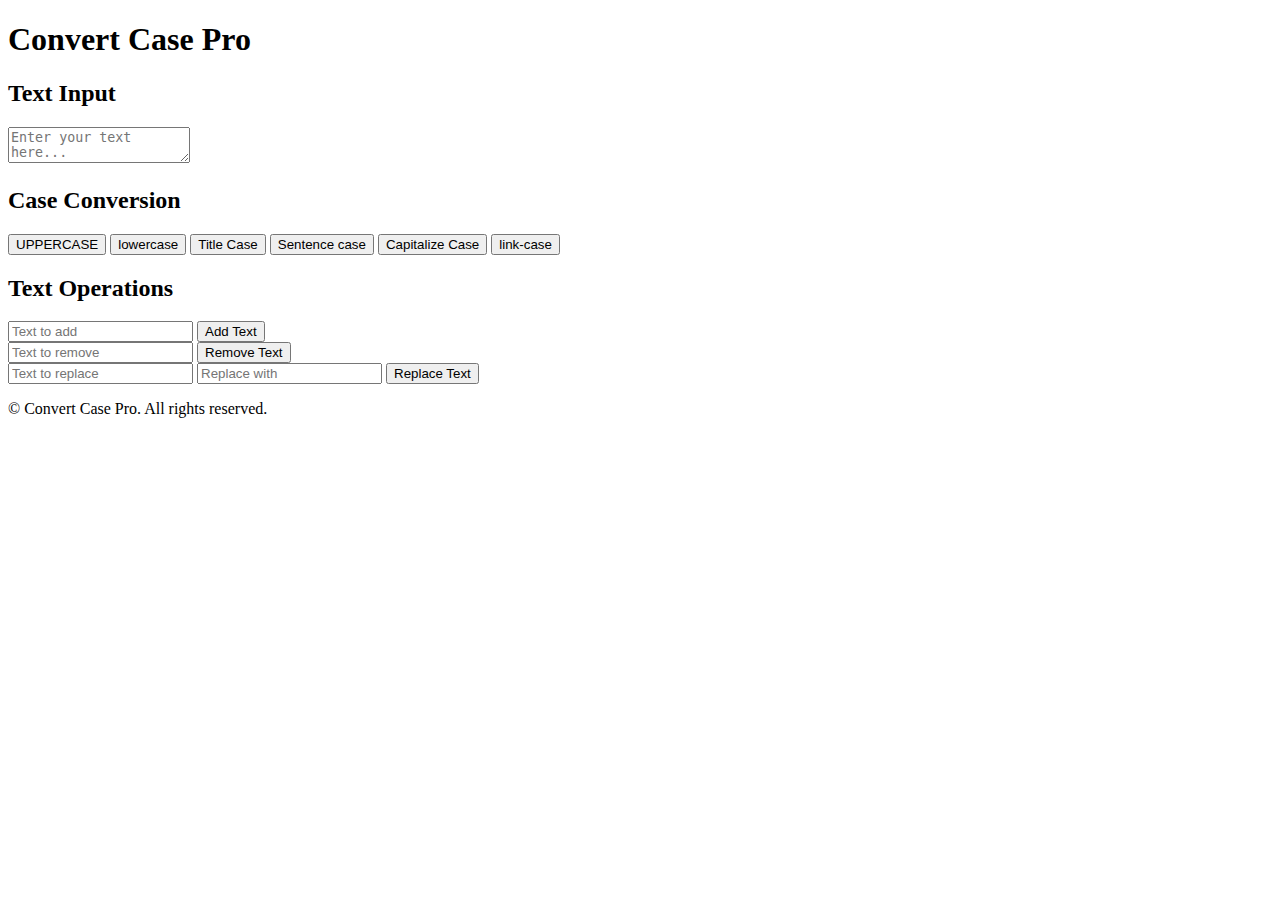
==== case/index.html @ 87bb0858 "Create index.html" ====
<!DOCTYPE html>
<html lang="en">
<head>
    <meta charset="UTF-8">
    <meta name="viewport" content="width=device-width, initial-scale=1.0">
    <title>Convert Case Pro</title>
    <link rel="stylesheet" href="styles.css">
</head>
<body>
    <header>
        <div class="container">
            <h1>Convert Case Pro</h1>
        </div>
    </header>

    <main class="container">
        <div class="card">
            <div class="card-header">
                <h2>Text Input</h2>
            </div>
            <div class="card-content">
                <textarea id="inputText" placeholder="Enter your text here..."></textarea>
                <div id="textInfo" class="text-info"></div>
            </div>
        </div>

        <div class="card">
            <div class="card-header">
                <h2>Case Conversion</h2>
            </div>
            <div class="card-content">
                <div class="button-grid">
                    <button onclick="convertCase('upper')">UPPERCASE</button>
                    <button onclick="convertCase('lower')">lowercase</button>
                    <button onclick="convertCase('title')">Title Case</button>
                    <button onclick="convertCase('sentence')">Sentence case</button>
                    <button onclick="convertCase('capitalize')">Capitalize Case</button>
                    <button onclick="convertCase('link')">link-case</button>
                </div>
            </div>
        </div>

        <div class="card">
            <div class="card-header">
                <h2>Text Operations</h2>
            </div>
            <div class="card-content">
                <div class="input-group">
                    <input type="text" id="addText" placeholder="Text to add">
                    <button onclick="handleAddText()">Add Text</button>
                </div>
                <div class="input-group">
                    <input type="text" id="removeText" placeholder="Text to remove">
                    <button onclick="handleRemoveText()">Remove Text</button>
                </div>
                <div class="input-group">
                    <input type="text" id="replaceFrom" placeholder="Text to replace">
                    <input type="text" id="replaceTo" placeholder="Replace with">
                    <button onclick="handleReplaceText()">Replace Text</button>
                </div>
            </div>
        </div>
    </main>

    <footer>
        <div class="container">
            <p>&copy; <span id="currentYear"></span> Convert Case Pro. All rights reserved.</p>
        </div>
    </footer>

    <script src="script.js"></script>
</body>
</html>
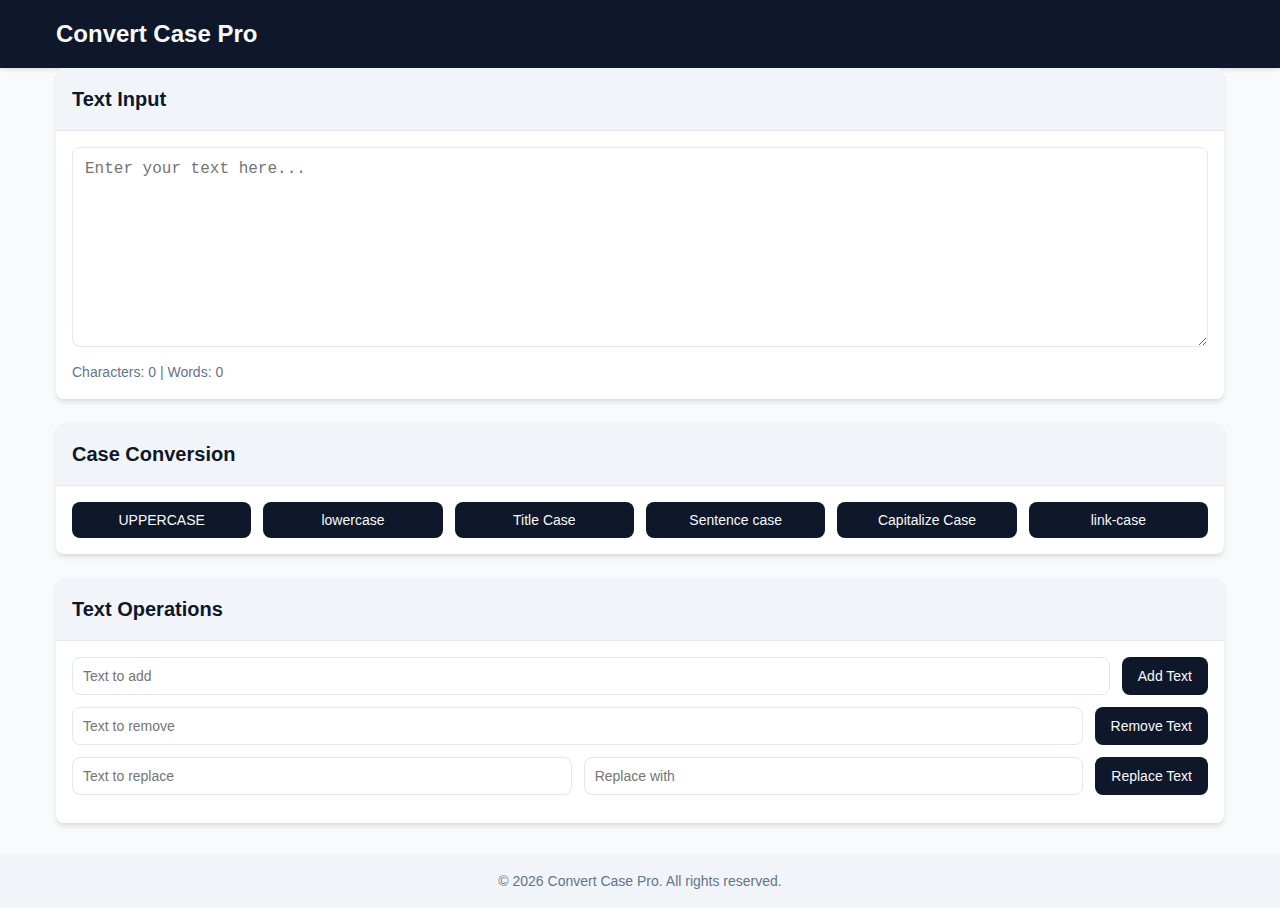
==== commit b9f85cb7: "Update index.html" ====
--- a/case/index.html
+++ b/case/index.html
@@ -4,7 +4,7 @@
     <meta charset="UTF-8">
     <meta name="viewport" content="width=device-width, initial-scale=1.0">
     <title>Convert Case Pro</title>
-    <link rel="stylesheet" href="styles.css">
+    <link rel="stylesheet" href="styles.css"> 
 </head>
 <body>
     <header>
--- a/case/styles.css
+++ b/case/styles.css
@@ -0,0 +1,187 @@
+:root {
+    --background: #f8fafc;
+    --foreground: #020817;
+    --muted: #f1f5f9;
+    --muted-foreground: #64748b;
+    --card: #ffffff;
+    --card-foreground: #020817;
+    --border: #e2e8f0;
+    --input: #e2e8f0;
+    --primary: #0f172a;
+    --primary-foreground: #f8fafc;
+    --secondary: #f1f5f9;
+    --secondary-foreground: #0f172a;
+    --accent: #f1f5f9;
+    --accent-foreground: #0f172a;
+    --destructive: #ef4444;
+    --destructive-foreground: #f8fafc;
+    --ring: #94a3b8;
+    --radius: 0.5rem;
+}
+
+* {
+    margin: 0;
+    padding: 0;
+    box-sizing: border-box;
+}
+
+body {
+    font-family: -apple-system, BlinkMacSystemFont, "Segoe UI", Roboto, "Helvetica Neue", Arial, sans-serif;
+    line-height: 1.5;
+    color: var(--foreground);
+    background-color: var(--background);
+}
+
+.container {
+    width: 100%;
+    max-width: 1200px;
+    margin: 0 auto;
+    padding: 0 1rem;
+}
+
+header {
+    background-color: var(--primary);
+    color: var(--primary-foreground);
+    padding: 1rem 0;
+    box-shadow: 0 2px 4px rgba(0, 0, 0, 0.1);
+}
+
+header h1 {
+    font-size: 1.5rem;
+    font-weight: bold;
+}
+
+main {
+    padding: 2rem 0;
+}
+
+.card {
+    background-color: var(--card);
+    border-radius: var(--radius);
+    box-shadow: 0 4px 6px -1px rgba(0, 0, 0, 0.1), 0 2px 4px -1px rgba(0, 0, 0, 0.06);
+    margin-bottom: 1.5rem;
+    transition: box-shadow 0.3s ease;
+}
+
+.card:hover {
+    box-shadow: 0 10px 15px -3px rgba(0, 0, 0, 0.1), 0 4px 6px -2px rgba(0, 0, 0, 0.05);
+}
+
+.card-header {
+    padding: 1rem;
+    border-bottom: 1px solid var(--border);
+    background-color: var(--secondary);
+    border-top-left-radius: var(--radius);
+    border-top-right-radius: var(--radius);
+}
+
+.card-header h2 {
+    font-size: 1.25rem;
+    font-weight: bold;
+    color: var(--secondary-foreground);
+}
+
+.card-content {
+    padding: 1rem;
+}
+
+textarea {
+    width: 100%;
+    min-height: 200px;
+    padding: 0.75rem;
+    border: 1px solid var(--input);
+    border-radius: var(--radius);
+    font-size: 1rem;
+    resize: vertical;
+    transition: border-color 0.3s ease;
+}
+
+textarea:focus {
+    outline: none;
+    border-color: var(--ring);
+    box-shadow: 0 0 0 2px rgba(148, 163, 184, 0.2);
+}
+
+.text-info {
+    margin-top: 0.5rem;
+    font-size: 0.875rem;
+    color: var(--muted-foreground);
+}
+
+.button-grid {
+    display: grid;
+    grid-template-columns: repeat(auto-fit, minmax(150px, 1fr));
+    gap: 0.75rem;
+}
+
+button {
+    background-color: var(--primary);
+    color: var(--primary-foreground);
+    border: none;
+    border-radius: var(--radius);
+    padding: 0.625rem 1rem;
+    font-size: 0.875rem;
+    font-weight: 500;
+    cursor: pointer;
+    transition: all 0.2s ease;
+}
+
+button:hover {
+    background-color: var(--primary-foreground);
+    color: var(--primary);
+}
+
+button:focus {
+    outline: none;
+    box-shadow: 0 0 0 2px var(--background), 0 0 0 4px var(--primary);
+}
+
+.input-group {
+    display: flex;
+    gap: 0.75rem;
+    margin-bottom: 0.75rem;
+}
+
+input[type="text"] {
+    flex-grow: 1;
+    padding: 0.625rem;
+    border: 1px solid var(--input);
+    border-radius: var(--radius);
+    font-size: 0.875rem;
+    transition: border-color 0.3s ease;
+}
+
+input[type="text"]:focus {
+    outline: none;
+    border-color: var(--ring);
+    box-shadow: 0 0 0 2px rgba(148, 163, 184, 0.2);
+}
+
+footer {
+    background-color: var(--muted);
+    color: var(--muted-foreground);
+    padding: 1rem 0;
+    margin-top: 2rem;
+    text-align: center;
+    font-size: 0.875rem;
+}
+
+@media (max-width: 640px) {
+    .button-grid {
+        grid-template-columns: 1fr 1fr;
+    }
+
+    .input-group {
+        flex-direction: column;
+    }
+
+    button {
+        width: 100%;
+    }
+}
+
+@media (max-width: 480px) {
+    .button-grid {
+        grid-template-columns: 1fr;
+    }
+}
